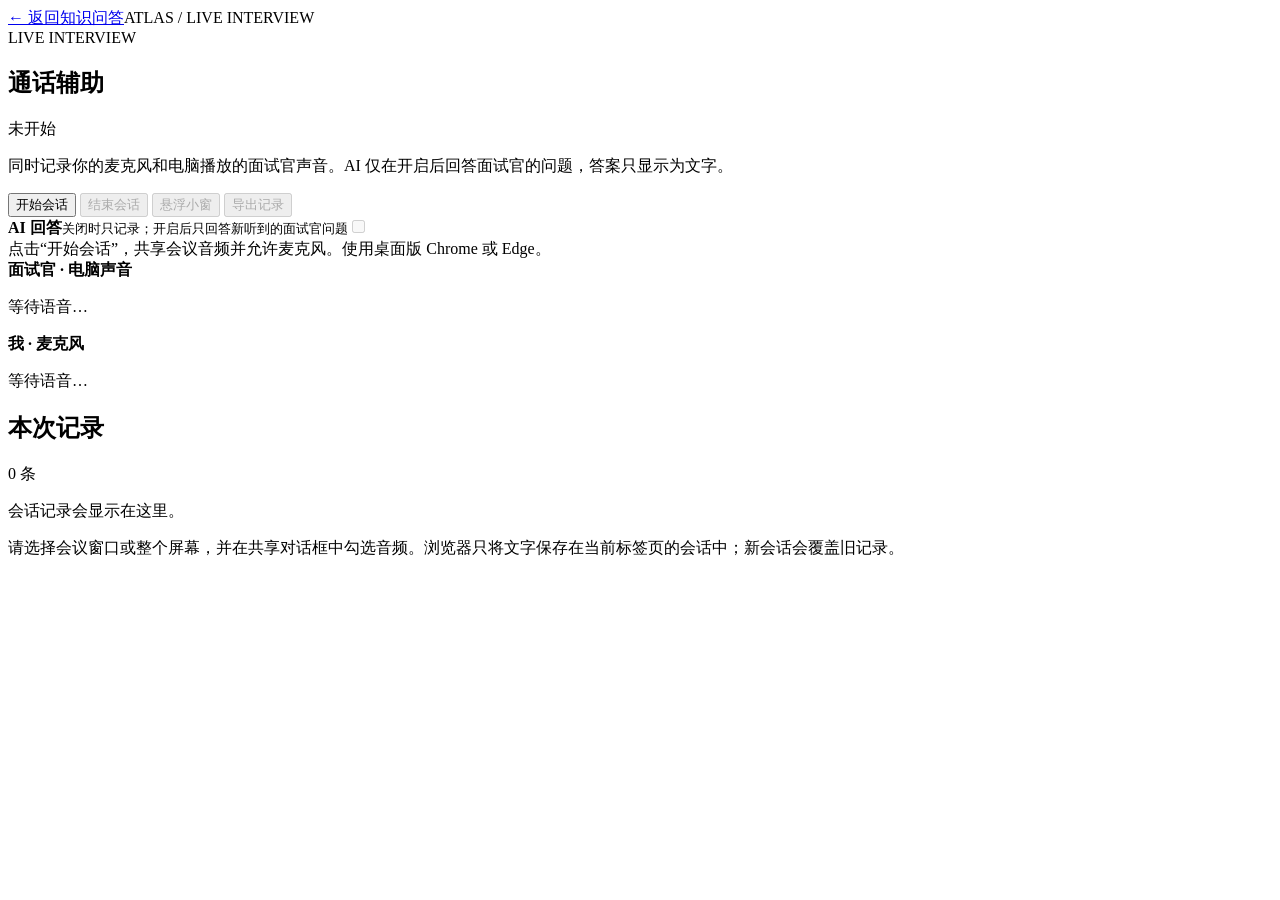
==== rag_agent/static/live.html @ 0ce3dcda "Add live interview transcription and floating session view" ====
<!doctype html>
<html lang="zh-CN">
<head>
  <meta charset="utf-8">
  <meta name="viewport" content="width=device-width,initial-scale=1">
  <title>Atlas · 通话辅助</title>
  <link rel="stylesheet" href="/static/live.css">
  <script src="/static/live.js" defer></script>
</head>
<body>
  <main class="page">
    <nav><a href="/">← 返回知识问答</a><span>ATLAS / LIVE INTERVIEW</span></nav>
    <div id="panel-mount">
      <section id="live-panel" class="panel">
        <header>
          <div><div class="eyebrow">LIVE INTERVIEW</div><h1>通话辅助</h1></div>
          <span id="session-state" class="badge">未开始</span>
        </header>
        <p class="intro">同时记录你的麦克风和电脑播放的面试官声音。AI 仅在开启后回答面试官的问题，答案只显示为文字。</p>
        <div class="controls">
          <button id="start" class="primary">开始会话</button>
          <button id="end" disabled>结束会话</button>
          <button id="float" disabled>悬浮小窗</button>
          <button id="export" disabled>导出记录</button>
        </div>
        <label class="switch-row" for="ai-switch"><span><strong>AI 回答</strong><small>关闭时只记录；开启后只回答新听到的面试官问题</small></span><input id="ai-switch" type="checkbox" disabled><span class="switch" aria-hidden="true"></span></label>
        <div id="status" class="status" role="status">点击“开始会话”，共享会议音频并允许麦克风。使用桌面版 Chrome 或 Edge。</div>
        <div class="previews"><div><b>面试官 · 电脑声音</b><p id="interviewer-preview">等待语音…</p></div><div><b>我 · 麦克风</b><p id="me-preview">等待语音…</p></div></div>
        <div class="log-header"><h2>本次记录</h2><span id="count">0 条</span></div>
        <div id="log" class="log" aria-live="polite"><p class="empty">会话记录会显示在这里。</p></div>
      </section>
    </div>
    <p class="note">请选择会议窗口或整个屏幕，并在共享对话框中勾选音频。浏览器只将文字保存在当前标签页的会话中；新会话会覆盖旧记录。</p>
  </main>
</body>
</html>
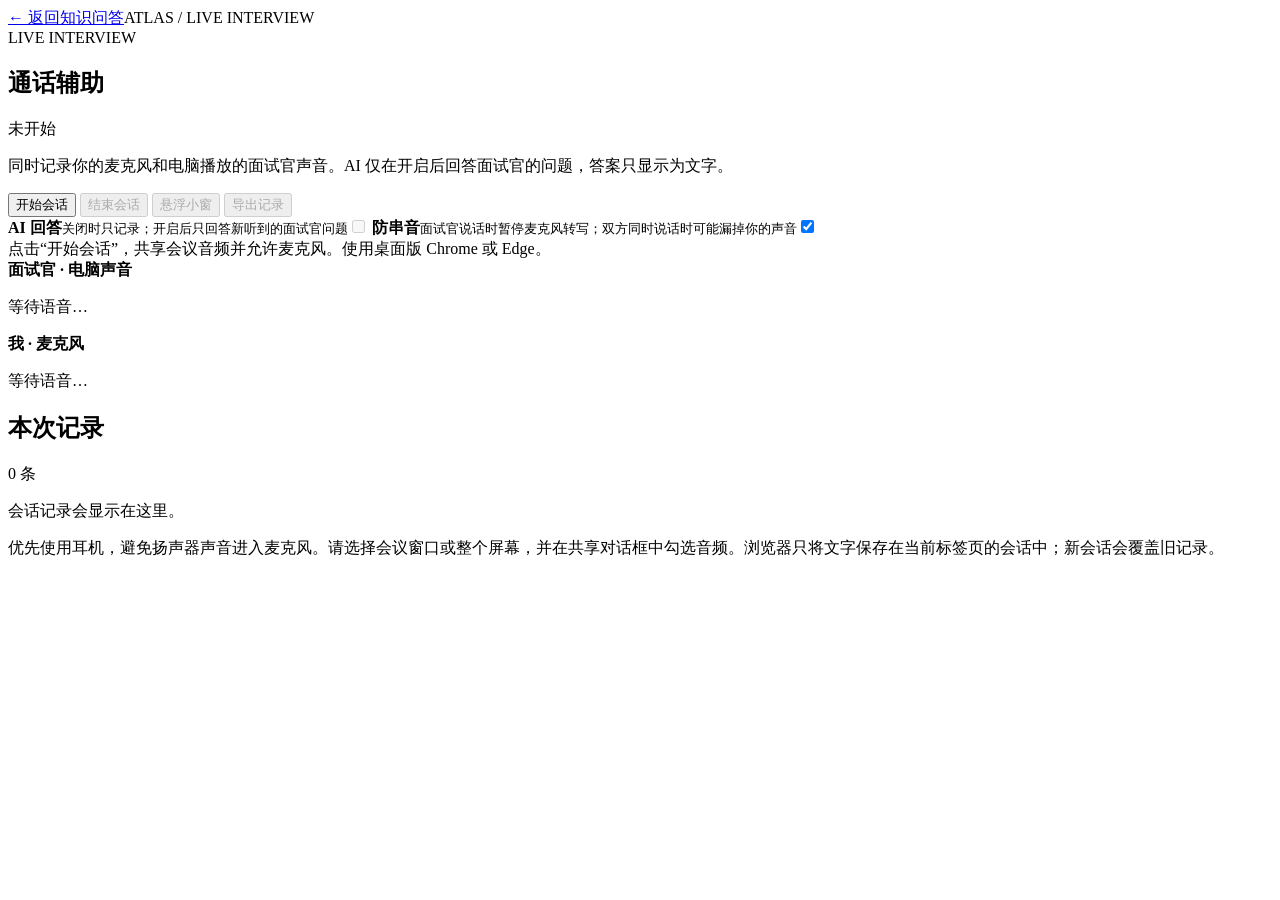
==== commit a31c7dfe: "Prevent live mic from staying muted by crosstalk filter" ====
--- a/rag_agent/static/live.html
+++ b/rag_agent/static/live.html
@@ -24,13 +24,14 @@
           <button id="export" disabled>导出记录</button>
         </div>
         <label class="switch-row" for="ai-switch"><span><strong>AI 回答</strong><small>关闭时只记录；开启后只回答新听到的面试官问题</small></span><input id="ai-switch" type="checkbox" disabled><span class="switch" aria-hidden="true"></span></label>
+        <label class="switch-row bleed-row" for="bleed-switch"><span><strong>防串音</strong><small>面试官说话时暂停麦克风转写；双方同时说话时可能漏掉你的声音</small></span><input id="bleed-switch" type="checkbox" checked><span class="switch" aria-hidden="true"></span></label>
         <div id="status" class="status" role="status">点击“开始会话”，共享会议音频并允许麦克风。使用桌面版 Chrome 或 Edge。</div>
         <div class="previews"><div><b>面试官 · 电脑声音</b><p id="interviewer-preview">等待语音…</p></div><div><b>我 · 麦克风</b><p id="me-preview">等待语音…</p></div></div>
         <div class="log-header"><h2>本次记录</h2><span id="count">0 条</span></div>
         <div id="log" class="log" aria-live="polite"><p class="empty">会话记录会显示在这里。</p></div>
       </section>
     </div>
-    <p class="note">请选择会议窗口或整个屏幕，并在共享对话框中勾选音频。浏览器只将文字保存在当前标签页的会话中；新会话会覆盖旧记录。</p>
+    <p class="note">优先使用耳机，避免扬声器声音进入麦克风。请选择会议窗口或整个屏幕，并在共享对话框中勾选音频。浏览器只将文字保存在当前标签页的会话中；新会话会覆盖旧记录。</p>
   </main>
 </body>
 </html>
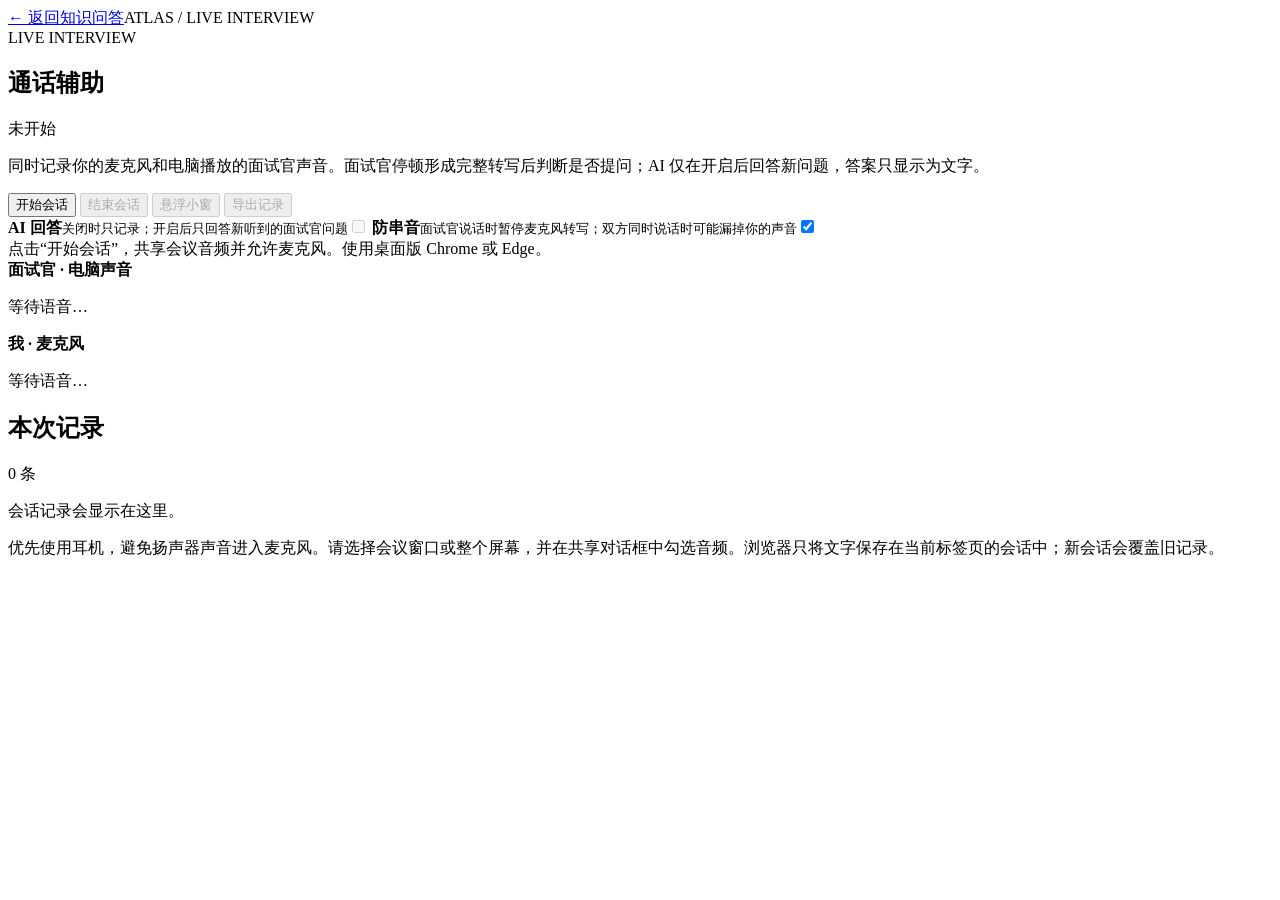
==== commit ad9ab6c2: "Recognize topic prompts as interview questions" ====
--- a/rag_agent/static/live.html
+++ b/rag_agent/static/live.html
@@ -16,7 +16,7 @@
           <div><div class="eyebrow">LIVE INTERVIEW</div><h1>通话辅助</h1></div>
           <span id="session-state" class="badge">未开始</span>
         </header>
-        <p class="intro">同时记录你的麦克风和电脑播放的面试官声音。AI 仅在开启后回答面试官的问题，答案只显示为文字。</p>
+        <p class="intro">同时记录你的麦克风和电脑播放的面试官声音。面试官停顿形成完整转写后判断是否提问；AI 仅在开启后回答新问题，答案只显示为文字。</p>
         <div class="controls">
           <button id="start" class="primary">开始会话</button>
           <button id="end" disabled>结束会话</button>
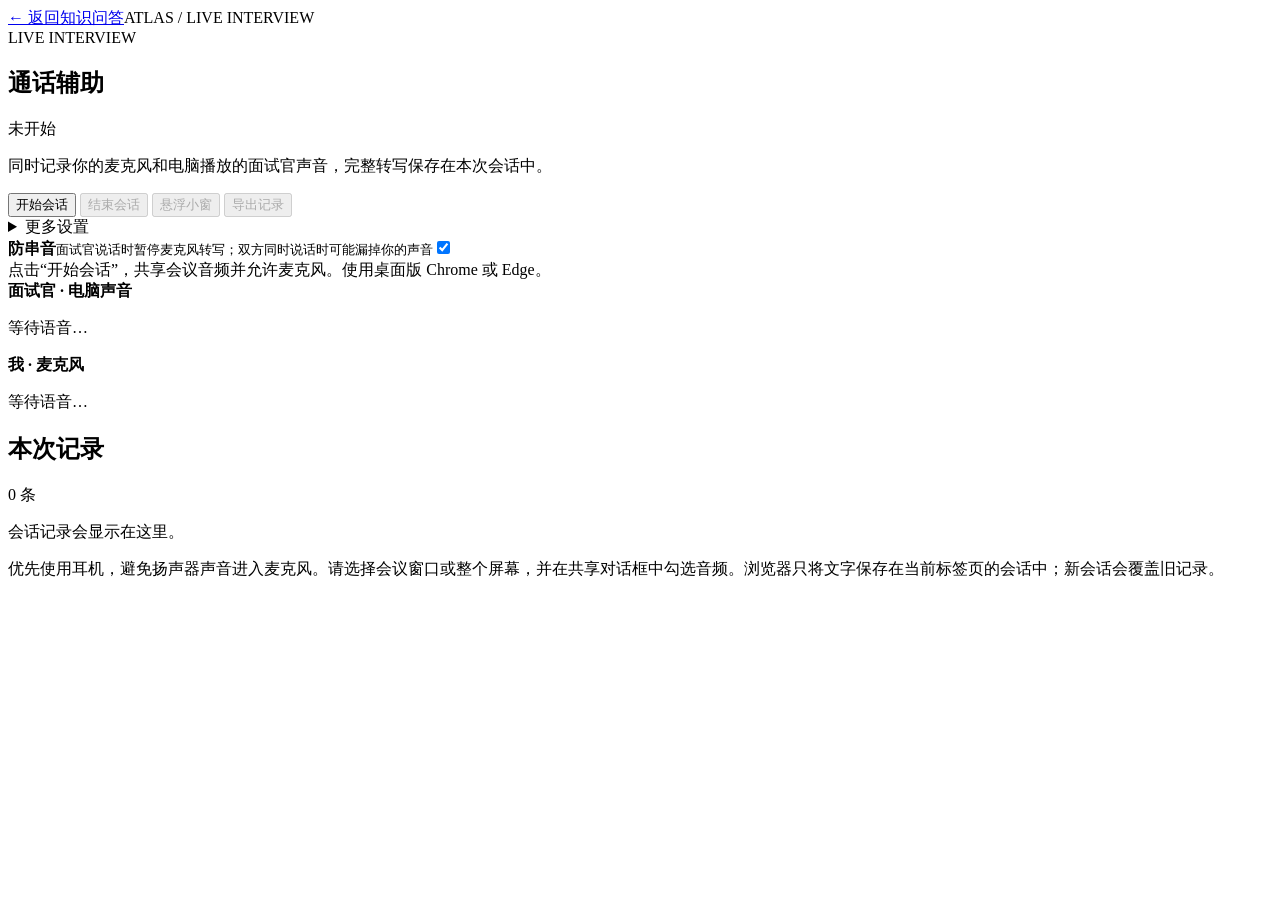
==== commit c357d364: "Tuck away live AI control and hide answers when off" ====
--- a/rag_agent/static/live.html
+++ b/rag_agent/static/live.html
@@ -16,14 +16,14 @@
           <div><div class="eyebrow">LIVE INTERVIEW</div><h1>通话辅助</h1></div>
           <span id="session-state" class="badge">未开始</span>
         </header>
-        <p class="intro">同时记录你的麦克风和电脑播放的面试官声音。面试官停顿形成完整转写后判断是否提问；AI 仅在开启后回答新问题，答案只显示为文字。</p>
+        <p class="intro">同时记录你的麦克风和电脑播放的面试官声音，完整转写保存在本次会话中。</p>
         <div class="controls">
           <button id="start" class="primary">开始会话</button>
           <button id="end" disabled>结束会话</button>
           <button id="float" disabled>悬浮小窗</button>
           <button id="export" disabled>导出记录</button>
         </div>
-        <label class="switch-row" for="ai-switch"><span><strong>AI 回答</strong><small>关闭时只记录；开启后只回答新听到的面试官问题</small></span><input id="ai-switch" type="checkbox" disabled><span class="switch" aria-hidden="true"></span></label>
+        <details id="ai-options" class="ai-options"><summary title="更多设置">更多设置</summary><label class="switch-row" for="ai-switch"><span><strong>AI 回答</strong><small>关闭时隐藏答案；开启后只回答新听到的面试官问题</small></span><input id="ai-switch" type="checkbox" disabled><span class="switch" aria-hidden="true"></span></label></details>
         <label class="switch-row bleed-row" for="bleed-switch"><span><strong>防串音</strong><small>面试官说话时暂停麦克风转写；双方同时说话时可能漏掉你的声音</small></span><input id="bleed-switch" type="checkbox" checked><span class="switch" aria-hidden="true"></span></label>
         <div id="status" class="status" role="status">点击“开始会话”，共享会议音频并允许麦克风。使用桌面版 Chrome 或 Edge。</div>
         <div class="previews"><div><b>面试官 · 电脑声音</b><p id="interviewer-preview">等待语音…</p></div><div><b>我 · 麦克风</b><p id="me-preview">等待语音…</p></div></div>
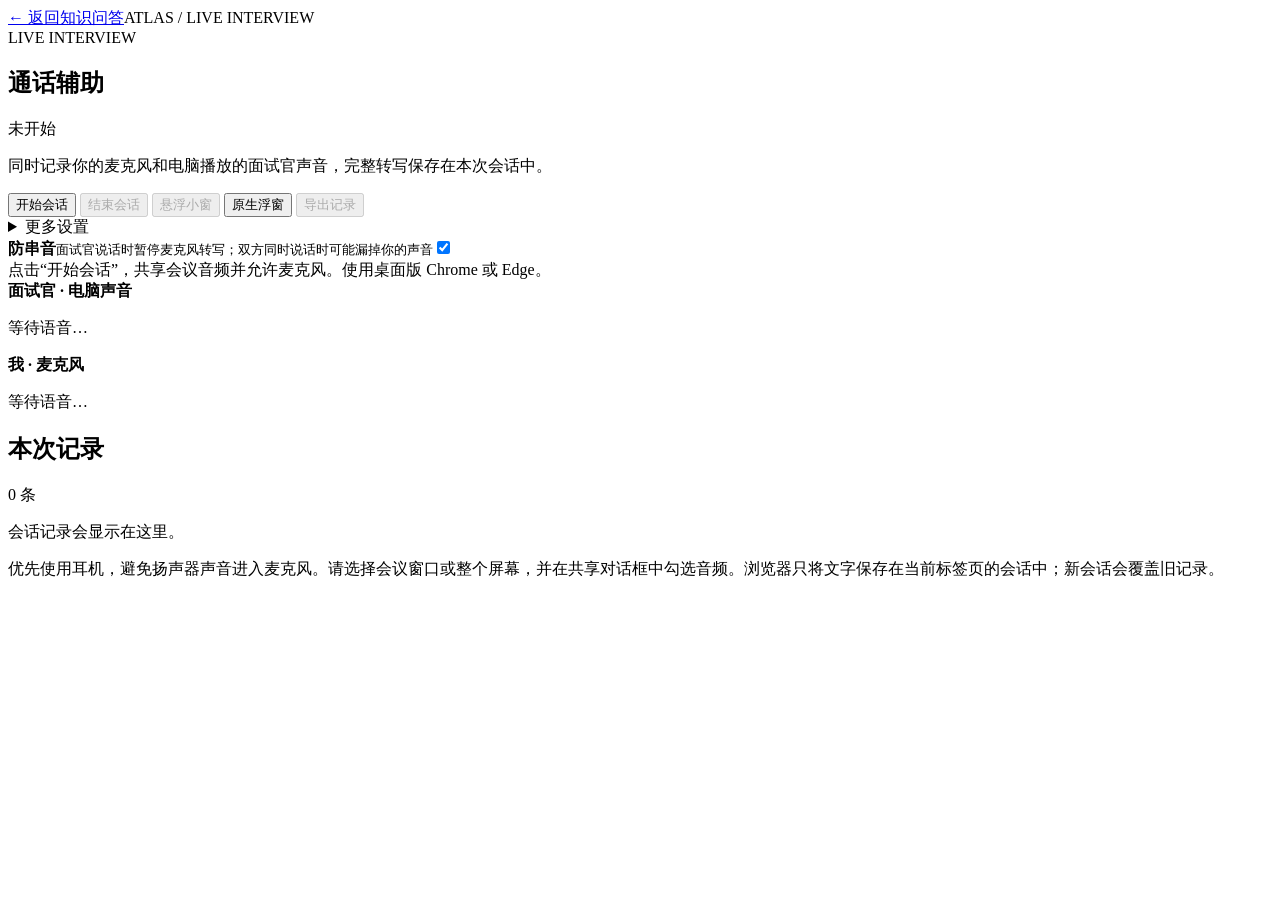
==== commit c3178f4a: "Add non-activating Windows overlay for live interview" ====
--- a/rag_agent/static/live.html
+++ b/rag_agent/static/live.html
@@ -21,9 +21,13 @@
           <button id="start" class="primary">开始会话</button>
           <button id="end" disabled>结束会话</button>
           <button id="float" disabled>悬浮小窗</button>
+          <button id="native-float" title="Windows 原生浮窗，点击时不激活窗口">原生浮窗</button>
           <button id="export" disabled>导出记录</button>
         </div>
-        <details id="ai-options" class="ai-options"><summary title="更多设置">更多设置</summary><label class="switch-row" for="ai-switch"><span><strong>AI 回答</strong><small>关闭时隐藏答案；开启后只回答新听到的面试官问题</small></span><input id="ai-switch" type="checkbox" disabled><span class="switch" aria-hidden="true"></span></label></details>
+        <details id="ai-options" class="ai-options"><summary title="更多设置">更多设置</summary>
+          <label class="switch-row" for="ai-switch"><span><strong>AI 回答</strong><small>开启后只回答新听到的面试官问题；“回答与评价”开启时也会回答</small></span><input id="ai-switch" type="checkbox" disabled><span class="switch" aria-hidden="true"></span></label>
+          <label class="switch-row" for="assess-switch"><span><strong>回答与评价</strong><small>回答新听到的面试官问题，并评价、补充你随后说出的回答</small></span><input id="assess-switch" type="checkbox" disabled><span class="switch" aria-hidden="true"></span></label>
+        </details>
         <label class="switch-row bleed-row" for="bleed-switch"><span><strong>防串音</strong><small>面试官说话时暂停麦克风转写；双方同时说话时可能漏掉你的声音</small></span><input id="bleed-switch" type="checkbox" checked><span class="switch" aria-hidden="true"></span></label>
         <div id="status" class="status" role="status">点击“开始会话”，共享会议音频并允许麦克风。使用桌面版 Chrome 或 Edge。</div>
         <div class="previews"><div><b>面试官 · 电脑声音</b><p id="interviewer-preview">等待语音…</p></div><div><b>我 · 麦克风</b><p id="me-preview">等待语音…</p></div></div>
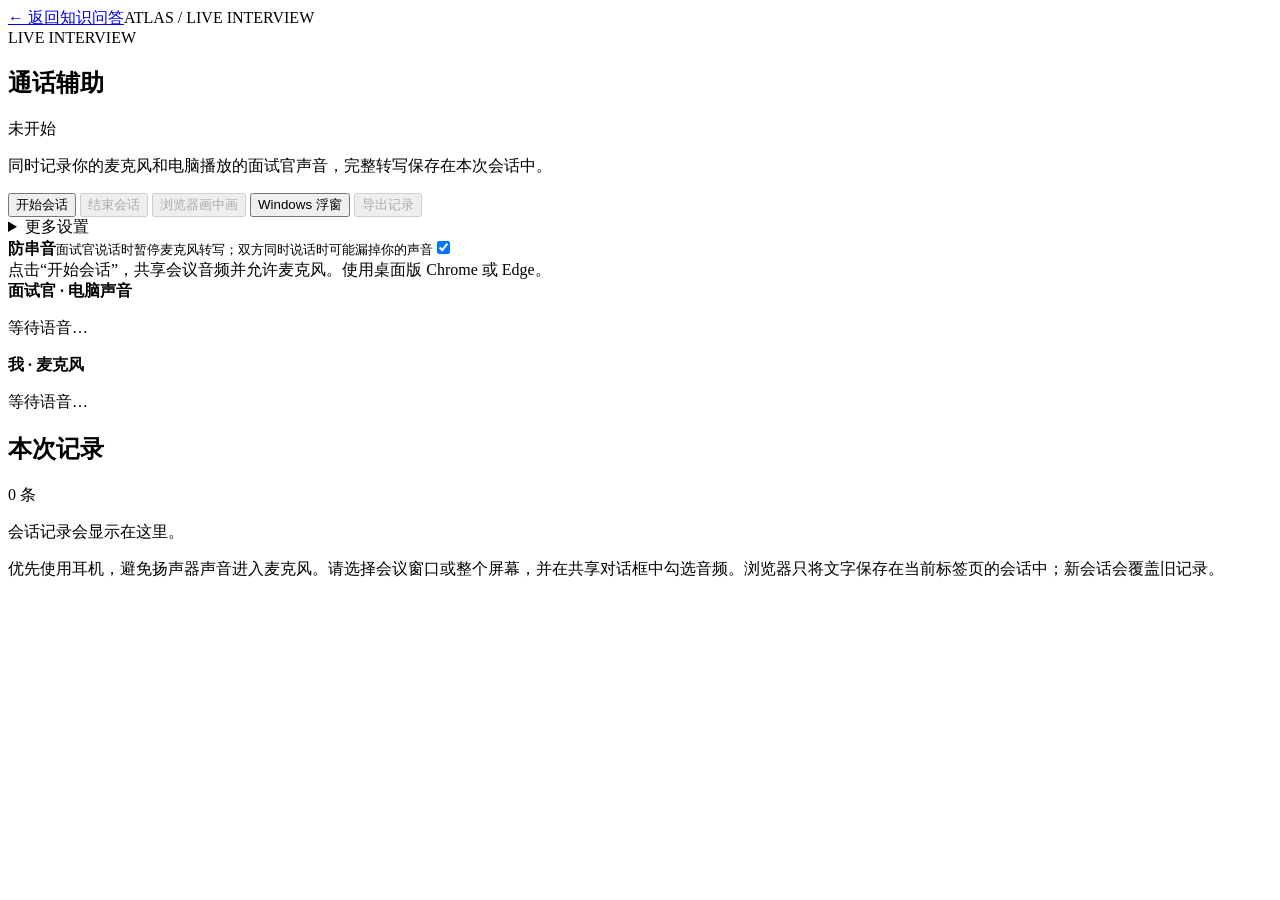
==== commit d6ad1bbb: "Clarify browser picture-in-picture and Windows overlay controls" ====
--- a/rag_agent/static/live.html
+++ b/rag_agent/static/live.html
@@ -20,8 +20,8 @@
         <div class="controls">
           <button id="start" class="primary">开始会话</button>
           <button id="end" disabled>结束会话</button>
-          <button id="float" disabled>悬浮小窗</button>
-          <button id="native-float" title="Windows 原生浮窗，点击时不激活窗口">原生浮窗</button>
+          <button id="float" title="浏览器画中画，点击时可能让会议页失焦" disabled>浏览器画中画</button>
+          <button id="native-float" title="Windows 原生窗口，点击时不激活窗口">Windows 浮窗</button>
           <button id="export" disabled>导出记录</button>
         </div>
         <details id="ai-options" class="ai-options"><summary title="更多设置">更多设置</summary>
